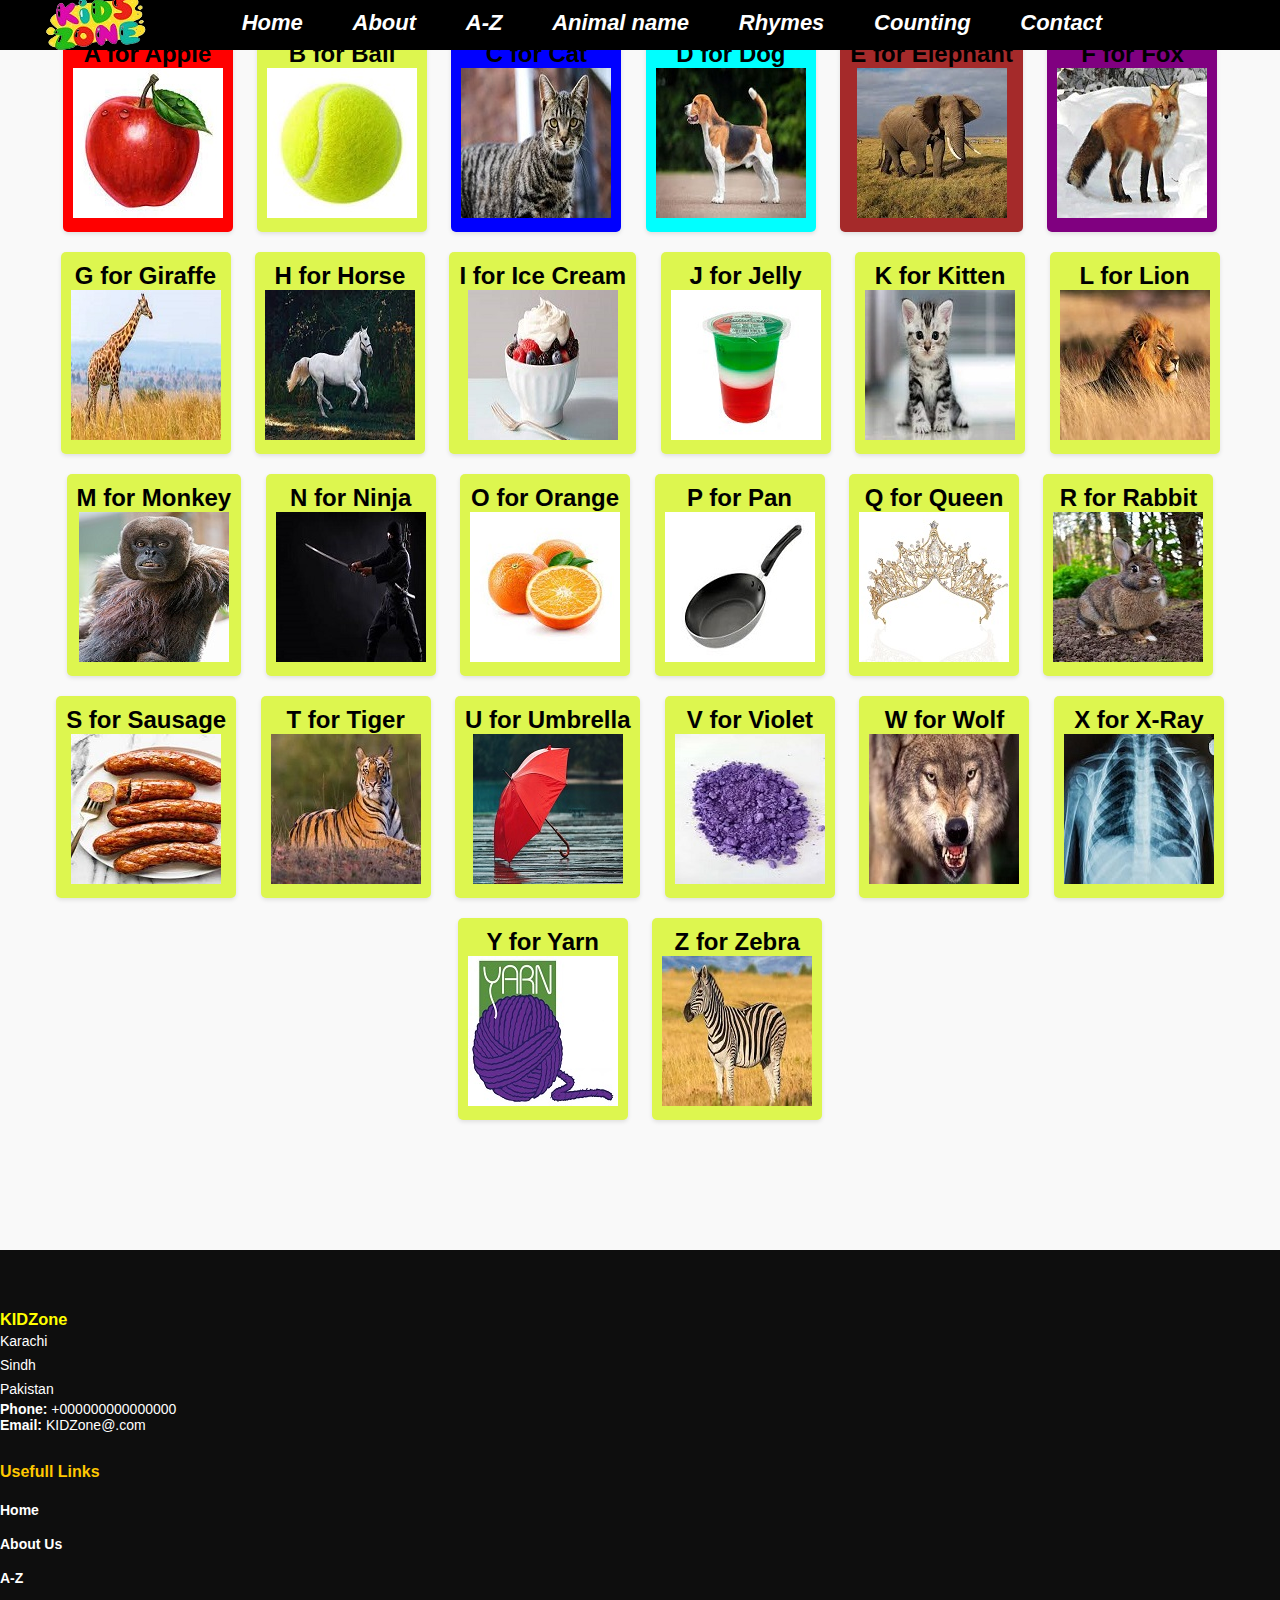
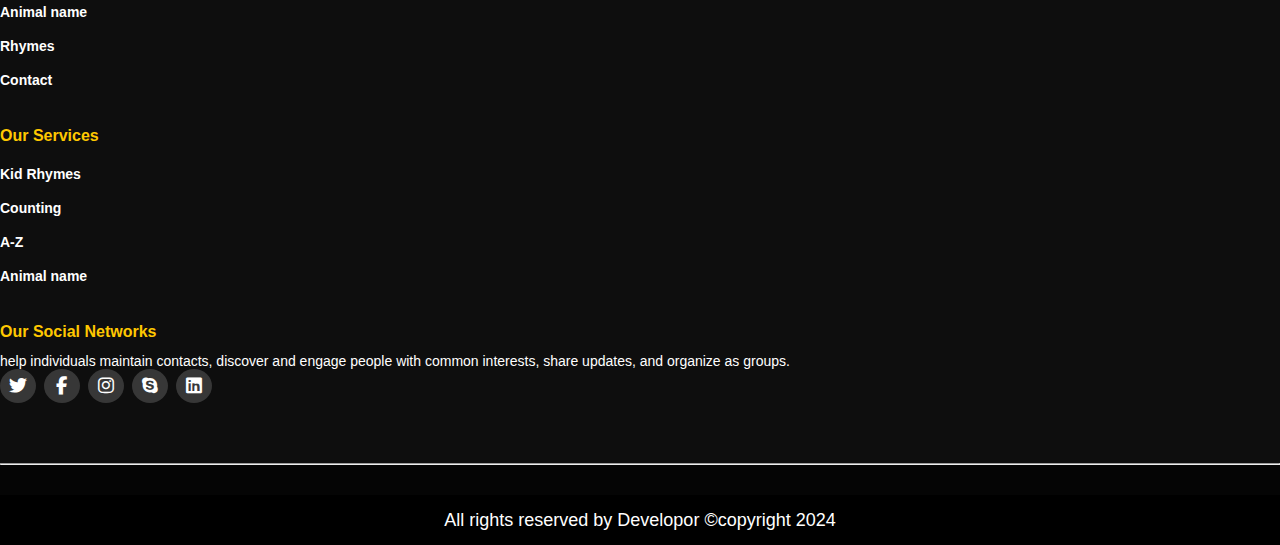
==== Alphabet name.html @ bb82e455 "done" ====
<!DOCTYPE html>
<html lang="en">
<head>
    <meta charset="UTF-8">
    <meta name="viewport" content="width=device-width, initial-scale=1.0">
    <title>English Alphabet Book for Kids</title>
    <link rel="stylesheet" href="../css/style.css">
    <!-- bootstrap links -->
    <link href="https://cdn.jsdelivr.net/npm/bootstrap@5.0.2/dist/css/bootstrap.min.css" rel="stylesheet" integrity="sha384-EVSTQN3/azprG1Anm3QDgpJLIm9Nao0Yz1ztcQTwFspd3yD65VohhpuuCOmLASjC" crossorigin="anonymous">
    <!-- bootstrap links -->
 <link rel="stylesheet" href="https://cdnjs.cloudflare.com/ajax/libs/font-awesome/6.5.2/css/all.min.css">

    <style>
        body {
            font-family: Arial, sans-serif;
            margin: 0;
            padding: 0;
            background-color: #f9f9f9;
        }
        header {
            
            background-color: #ddf64f;
            color: #000000;
            padding: 20px;
            text-align: center;
        }
        main {
            padding: 20px;
            text-align: center;
        }
        .alphabet-item {
            display: inline-block;
            margin: 10px;
            padding: 10px;
            background-color: #ddf64f;
            border-radius: 5px;
            box-shadow: 0 2px 4px rgba(0, 0, 0, 0.1);
        }
    </style>
</head>
<body>
    <div id="A-Z" class="A-Z">

        <div class="header">

            <div class="logo">
                <img src="Kids_Zone_Logo-removebg-preview.png" alt="logo">

            </div>

            <div class="menu">

                <ul class="menu-list">
                    
                    <li><a href="#home">Home</a></li>
                    <li><a href="#About">About</a></li>
                    <li><a href="#A-to-Z">A-Z</a></li>
                    <li><a href="Animal name.html">Animal name</a></li>
                    <li><a href="Rhyms.html">Rhymes</a></li>
                    <li><a href="counting.html">Counting</a></li>
                    <li><a href="#contact">Contact</a></li>
                    
                </ul>

            </div>

            <div class="toggle toggle-active">
               <button onclick="show()"> <i class="fa-solid fa-bars humberger-btn"></i> </button>
            </div>

        </div>



    <main>
        <div class="alphabet-item"  style="background-color: red;">
            <h2>A for Apple</h2>
            <img src="img AtoZ/download 1.jfif" alt="Apple">
        </div>
        <div class="alphabet-item">
            <h2>B for Ball</h2>
            <img src="img AtoZ/download 2.jfif" alt="Ball">
        </div>
        <div class="alphabet-item" style="background-color: blue;">
            <h2>C for Cat</h2>
            <img src="img AtoZ/images 3.jfif" alt="Cat">
        </div>
        <div class="alphabet-item" style="background-color: aqua;">
            <h2>D for Dog</h2>
            <img src="img AtoZ/images 4.jfif" alt="Dog">
        </div>
        <div class="alphabet-item"style="background-color: Brown;">
            <h2>E for Elephant</h2>
            <img src="img AtoZ/images 5.jpg" alt="Elephant">
        </div>
        <div class="alphabet-item"style="background-color: purple;">
            <h2>F for Fox</h2>
            <img src="img AtoZ/download 6.jpg" alt="Fox">
        </div>
        <div class="alphabet-item">
            <h2>G for Giraffe</h2>
            <img src="img AtoZ/download 7.jpg" alt="Giraffe">
        </div>
        <div class="alphabet-item">
            <h2>H for Horse</h2>
            <img src="img AtoZ/download 8.jpg" alt="Horse">
        </div>
        <div class="alphabet-item">
            <h2>I for Ice Cream</h2>
            <img src="img AtoZ/download 9.jpg" alt="Ice Cream">
        </div>
        <div class="alphabet-item">
            <h2>J for Jelly</h2>
            <img src="img AtoZ/10.jpg" alt="Jelly">
        </div>
        <div class="alphabet-item">
            <h2>K for Kitten</h2>
            <img src="img AtoZ/download 11.jpg" alt="Kitten">
        </div>
        <div class="alphabet-item">
            <h2>L for Lion</h2>
            <img src="img AtoZ/lion.jpg" alt="Lion">
        </div>
        <div class="alphabet-item">
            <h2>M for Monkey</h2>
            <img src="img AtoZ/monkey.jpg" alt="Monkey">
        </div>
        <div class="alphabet-item">
            <h2>N for Ninja</h2>
            <img src="img AtoZ/download 13.jpg" alt="Ninja">
        </div>
        <div class="alphabet-item">
            <h2>O for Orange</h2>
            <img src="img AtoZ/download 14.jpg" alt="Orange">
        </div>
        <div class="alphabet-item">
            <h2>P for Pan</h2>
            <img src="img AtoZ/download 15.jpg" alt="Pig">
        </div>
        <div class="alphabet-item">
            <h2>Q for Queen</h2>
            <img src="img AtoZ/queen.jpg" alt="Queen">
        </div>
        <div class="alphabet-item">
            <h2>R for Rabbit</h2>
            <img src="img AtoZ/rabit.jpg" alt="Rabbit">
        </div>
        <div class="alphabet-item">
            <h2>S for Sausage</h2>
            <img src="img AtoZ/hot dog.jpg" alt="Sausage">
        </div>
        <div class="alphabet-item">
            <h2>T for Tiger</h2>
            <img src="img AtoZ/tiger.jpg" alt="Tiger">
        </div>
        <div class="alphabet-item">
            <h2>U for Umbrella</h2>
            <img src="img AtoZ/rain-umbrellas-all-colours-and-styles3-1024x742.jpg" alt="Umbrella">
        </div>
        <div class="alphabet-item">
            <h2>V for Violet</h2>
            <img src="img AtoZ/voilet.jpg" alt="Violet">
        </div>
        <div class="alphabet-item">
            <h2>W for Wolf</h2>
            <img src="img AtoZ/wolf.jpg" alt="Wolf">
        </div>
        <div class="alphabet-item">
            <h2>X for X-Ray</h2>
            <img src="img AtoZ/x.jpg" alt="X-Ray">
        </div>
        <div class="alphabet-item">
            <h2>Y for Yarn</h2>
            <img src="img AtoZ/yarn.jpg" alt="Yoga">
        </div>
        <div class="alphabet-item">
            <h2>Z for Zebra</h2>
            <img src="img AtoZ/zebraa.jpg" alt="Zoo">
        </div>

    </main>


      <!-- footer -->
      <footer id="footer">
        <div class="footer-top">
          <div class="container">
            <div class="row">
  
              <div class="col-lg-3 col-md-6 footer-contact">
                <h3>KIDZone</h3>
                <p>
                  Karachi <br>
                  Sindh <br>
                  Pakistan <br>
                </p>
                <strong>Phone:</strong> +000000000000000 <br>
                <strong>Email:</strong>  KIDZone@.com <br>
              </div>
  
              <div class="col-lg-3 col-md-6 footer-links">
                <h4>Usefull Links</h4>
               <ul>
                <li><a href="#">Home</a></li>
                <li><a href="#">About Us</a></li>
                <li><a href="#">A-Z</a></li>
                <li><a href="Animal name.html">Animal name</a></li>
                <li><a href="#">Rhymes</a></li>
                <li><a href="#">Contact</a></li>
               </ul>
              </div>
  
  
  
             
  
              <div class="col-lg-3 col-md-6 footer-links">
                <h4>Our Services</h4>
  
               <ul>
                <li><a href="#">Kid Rhymes</a></li>
                <li><a href="#">Counting</a></li>
                <li><a href="#">A-Z</a></li>
                <li><a href="Animal name.html">Animal name</a></li>
            </ul>
              </div>
  
              <div class="col-lg-3 col-md-6 footer-links">
                <h4>Our Social Networks</h4>
                <p>help individuals maintain contacts, discover and engage people with common interests, share updates, and organize as groups.</p>
  
                <div class="socail-links mt-3">
                  <a href="#"><i class="fa-brands fa-twitter"></i></a>
                  <a href="#"><i class="fa-brands fa-facebook-f"></i></a>
                  <a href="#"><i class="fa-brands fa-instagram"></i></a>
                  <a href="#"><i class="fa-brands fa-skype"></i></a>
                  <a href="#"><i class="fa-brands fa-linkedin"></i></a>
                </div>
              
              </div>
  
            </div>
          </div>
        </div>
        <hr>
    
      </footer>
      <!-- footer -->
        
        

        <div class="footer">
            <p>All rights reserved by Developor &copy;copyright 2024</p>
       
        </div>
   




    <script src="../js/site.js"></script>
    <script src="https://cdn.jsdelivr.net/npm/bootstrap@5.0.2/dist/js/bootstrap.bundle.min.js" integrity="sha384-MrcW6ZMFYlzcLA8Nl+NtUVF0sA7MsXsP1UyJoMp4YLEuNSfAP+JcXn/tWtIaxVXM" crossorigin="anonymous"></script>
   
</body>
</html>
---- css/style.css ----
*{
    margin: 0px;
    padding: 0px;
    box-sizing: border-box;
    font-family: Arial, sans-serif;
}

html {
    scroll-behavior: smooth;
}
  

#home{
    width: 100%;
    height: 100vh;
    
 
}

.header{
    width: 100%;
    height: 50px;
    display: flex;
    background-color: black;
    color: white;
    display: flex;
    position: fixed;
    z-index: 1000;

}

.logo{

    width: 15%;
    height: 100%;
    display: flex;
    justify-content: center;
    align-items: center;
    text-align: center;
    font-family: Arial, Helvetica, sans-serif;
}



.menu{
    width: 75%;
    height: 100%;
    justify-content: right;
    align-items: center;
}

.menu-list{
  font-family: serif;
    display: flex;
    font-style: italic;
    width: 100%;
    align-items: center;
    height: 100%;
    line-height: 100%;
    justify-content: space-evenly;
    font-size: 10px;
    list-style: none;
}

.menu-list li a{
    color: white;
    font-size: 22px;
    font-weight: bold;
    text-decoration: none;
    display: inline-block;
}

.menu-list li a:hover{
    color:  rgb(219, 58, 58);
    transition: 0.5s all ease-in-out;
}


.toggle{
    width: 10%;
    height: 100%;
    display: flex;
    justify-content: center;
    align-items: center;
    display: none;
}

.humberger-btn{
    font-size: 30px;
    cursor: pointer;

}

  
  .slider {
    width: 100%;
    height: calc(100vh - 50px);
    overflow: hidden;
    position: relative;
  }
  
  .slide {
    width: 100%;
    height: 100%;
    display: flex;
    justify-content: center;
    align-items: center;
    position: absolute;
    opacity: 0;
    background-size: cover;
    background-position: center;
    transition: opacity 0.5s ease;
    background-color: rgba(0, 0, 0, 0.5); 
    background-blend-mode: overlay;
    text-align: center;
    
    
  }
  
  .slide.active {
    opacity: 1;
  }
  
  .slide p {
    color: white;
    font-size: 30px;
    margin-left: 20px;
    margin-right: 20px;
    font-weight: bold;
    font-family: sans-serif;

  }
  .ab{
    margin-top: 0px;
  }
  
#About{
  background-image: linear-gradient(to right, rgb(216, 58, 219), rgb(247, 241, 241) 50% 50%);
    width: 100%;
margin-top: 30px;
    height: 100vh;
    text-align: center;
}

.About-main{

    width: 80%;
    height: auto;
    margin: auto;
    padding: 30px;
    text-align: left;
    margin-top: 30px;
    
}

.about-h1{
    margin-top: 50px;
    margin-bottom: 10px;

}

.colorful span:nth-child(1) { color: red; }
  .colorful span:nth-child(2) { color: blue; }
  .colorful span:nth-child(3) { color: green; }
  .colorful span:nth-child(4) { color: orange; }
  .colorful span:nth-child(5) { color: purple; }
  .colorful span:nth-child(6) { color: yellow; }
  .colorful span:nth-child(7) { color: teal; }
  .colorful span:nth-child(8) { color: pink; }


.About-main img{
    float: left;
    margin-right: 10px;
    width: 35%;
    border-radius: 5px;

}

.About-main p{
    font-size: 22px;
    font-family: sans-serif;
}

.about-below-h2{
    margin: 20px;
    text-align: center;
}


.A-Zh2{
  margin-top: 25px;
  margin-bottom: 25px;
}

#A-to-Z{
    width: 100%;
    height: 100vh;
    background-image: linear-gradient(to left, rgb(58, 157, 219), rgb(247, 241, 241) 50% 50%);
    display: flex;
    justify-content: center;
    align-items: center;
}


.book {
    width: 55%;
    height: 55%;
    position: relative;
    border: 1px solid #000;
    overflow: hidden;
  }
  
  .page {
    width: 100%;
    height: 100%;
    position: absolute;
    display: none;
  }

  .page img{
    width: 100%;
    height: 100%;
  }
  
  .prev, .next {
    position: absolute;
    top: 50%;
    transform: translateY(-50%);
    padding: 10px;
    background-color: #ccc;
    border: none;
    cursor: pointer;
  }
  
  .prev {
    left: 0;
  }
  
  .next {
    right: 0;
  }

  .btn{
    margin-left: 10px;
    margin-right: 10px;
    border-radius: 15px;
    background-color: rgb(44, 44, 122);
    font-weight: bold;
    width: 80px;
    color: white;
  }

  #btn22{
    margin-left: 10px;
    margin-right: 10px;
    border-radius: 15px;
    background-color: rgb(44, 44, 122);
    font-weight: bold;
    width: 80px;
    color: white;
  }

  .seemore{
    display: inline-block;
    padding: 10px 20px;
    font-size: 16px;
    cursor: pointer;
    text-align: center;
    text-decoration: none;
    outline: none;
    color: #fff;
    background-color: #007bff;
    border: none;
    border-radius: 5px;
    
  }


/* 
  counting */

#counting{
    width: 100%;
    height: 100vh;
    background-image: linear-gradient(to right, rgb(219, 58, 58), rgb(247, 241, 241) 50% 50%);
    display: flex;
    justify-content: center;
    align-items: center;
  }
  .counting-h1{
    margin-top: 25px;
    margin-bottom: 25px;
 
  }

  
.book2 {
    width: 55%;
    height: 55%;
    position: relative;
    border: 1px solid #000;
    overflow: hidden;
  }
  
  .page22 {
    width: 100%;
    height: 100%;
    position: absolute;
    display: none;
  }

  .page22 img{
    width: 100%;
    height: 100%;
  }
  
  .prev2, .next2 {
    position: absolute;
    top: 50%;
    transform: translateY(-50%);
    padding: 10px;
    background-color: #ccc;
    border: none;
    cursor: pointer;
  }
  
  .prev2 {
    left: 0;
  }
  
  .next2 {
    right: 0;
  }

  #contact{
    background-image: linear-gradient(to left, rgb(219, 208, 58), rgb(251, 251, 252) 50% 50%);
    width: 100%;
    height: 100vh;
    display: flex;
    justify-content: center;
    align-items: center;
  }

  .contactBox{
    width: 45%;
    height: 60vh;
    border: 3px solid black;
    box-shadow: 0px 5px 5px 0px;
    padding: 50px;
  }

  .form-group {
    margin-bottom: 20px;
  }
  
  label {
    display: block;
    margin-bottom: 5px;
  }
  
  input[type="text"],
  input[type="email"],
  textarea {
    width: 100%;
    padding: 10px;
    font-size: 16px;
    border: 1px solid #ccc;
  }
  
  .error {
    color: red;
    font-size: 14px;
  }
  
  button[type="submit"] {
    background-color:  rgb(219, 58, 58);
    color: #fff;
    padding: 10px 20px;
    border: none;
    cursor: pointer;
    font-size: 16px;
    border-radius: 5px;
  }
  
  button[type="submit"]:hover {
    background-color: #0056b3;
  }

  .footer{
    width: 100%;
    height: 50px;
    font-size: 18px;
    color: white;
    background-color: black;
    display: flex;
    justify-content: center;
    align-items: center;
  }
    

@media screen and (max-width: 1100px) {
    /* Your CSS rules for screens up to 720px wide */
    .toggle-active{
        display: flex;
    }

    .header{
        justify-content: space-between;
    }
    .About-main img{
        width: 70%;
    }

    #A-to-Z{

        margin-top: 450px;
    }

    .menu{
        display: none;
    }
    
    .header-active{
        flex-direction: column;
        height: auto;
        justify-content: center;
        height: 100vh;
        transition: 0.5s all ease-in-out;

    }

    .menu-active{
        display: block;
        width: 100%;
    }

    .menu-list-active{
        flex-direction: column;
    }

    .logo-active{
        width: 100%;
    }

    .toggle-res-active{
        width: 100%;
    }

    .book{
        width: 70%;
        height: 70%;
    }

    .book2{
        width: 70%;
        height: 70%;
    }

    .contactBox{
        width: 70%;
        height: auto;
    }

    .about-active{
        margin-top: 100vh;
    }

}
/* footer */
#footer{
  padding: 0 0 30px 0px;
  color: white;
  font-size: 14px;
  background-color: gray;
  margin-top: 100px;
}
#footer .footer-top{
  padding: 60px 0 30px 0;
  background-color: gray;
  color: white;
}
#footer .footer-top .footer-contact{
  margin-bottom: 30px;
}
#footer .footer-top .footer-contact h3{
  color: yellow;
}
#footer .footer-top .footer-contact h4{
  font-size: 22px;
  margin: 0 0 30px 0;
  padding: 2px 0 2px 0;
  line-height: 1;
  font-weight: 700;
}
#footer .footer-top .footer-contact p{
  font-size: 14px;
  line-height: 24px;
  margin-bottom: 0;
  color: white;
}
#footer .footer-top h4{
  font-size: 16px;
  font-weight: bold;
  position: relative;
  padding-bottom: 12px;
}
#footer .footer-top .footer-links{
  margin-bottom: 30px;
  margin-top: 10px;
}
#footer .footer-top .footer-links h4{
  color: #ffc800;
}
#footer .footer-top .footer-links ul{
  list-style: none;
  padding: 0;
  margin: 0;
}
#footer .footer-top .footer-links ul li{
  padding: 10px 0;
  display: flex;
  align-items: center;
}
#footer .footer-top .footer-links ul li a{
  text-decoration: none;
  color: white;
  display: inline-block;
  line-height: 1;
  font-weight: bold;
  transition: 0.5s ease;
}
#footer .footer-top .footer-links ul li a:hover{
  color: yellow;
}
#footer .footer-top .socail-links a{
  font-size: 18px;
  display: inline-block;
  text-decoration: none;
  background-color: #373737;
  color: white;
  line-height: 1;
  padding: 8px 0;
  margin-right: 4px;
  border-radius: 50%;
  text-align: center;
  width: 36px;
  transition: 0.5s ease;
}
#footer .footer-top .socail-links a:hover{
  background-color: yellow;
  color: white;
}
#footer .copyright{
  text-align: center;
  float: left;
}
#footer .credits{
  float: right;
  text-align: center;
  font-size: 13px;
}
#footer .credits a{
  color: yellow;
}
/* footer *//* footer */
#footer{
  padding: 0 0 30px 0px;
  color: white;
  font-size: 14px;
  background-color: gray;
  margin-top: 100px;
}
#footer .footer-top{
  padding: 60px 0 30px 0;
  background-color: gray;
  color: white;
}
#footer .footer-top .footer-contact{
  margin-bottom: 30px;
}
#footer .footer-top .footer-contact h3{
  color: yellow;
}
#footer .footer-top .footer-contact h4{
  font-size: 22px;
  margin: 0 0 30px 0;
  padding: 2px 0 2px 0;
  line-height: 1;
  font-weight: 700;
}
#footer .footer-top .footer-contact p{
  font-size: 14px;
  line-height: 24px;
  margin-bottom: 0;
  color: white;
}
#footer .footer-top h4{
  font-size: 16px;
  font-weight: bold;
  position: relative;
  padding-bottom: 12px;
}
#footer .footer-top .footer-links{
  margin-bottom: 30px;
  margin-top: 10px;
}
#footer .footer-top .footer-links h4{
  color: #ffc800;
}
#footer .footer-top .footer-links ul{
  list-style: none;
  padding: 0;
  margin: 0;
}
#footer .footer-top .footer-links ul li{
  padding: 10px 0;
  display: flex;
  align-items: center;
}
#footer .footer-top .footer-links ul li a{
  text-decoration: none;
  color: white;
  display: inline-block;
  line-height: 1;
  font-weight: bold;
  transition: 0.5s ease;
}
#footer .footer-top .footer-links ul li a:hover{
  color: yellow;
}
#footer .footer-top .socail-links a{
  font-size: 18px;
  display: inline-block;
  text-decoration: none;
  background-color: #373737;
  color: white;
  line-height: 1;
  padding: 8px 0;
  margin-right: 4px;
  border-radius: 50%;
  text-align: center;
  width: 36px;
  transition: 0.5s ease;
}
#footer .footer-top .socail-links a:hover{
  background-color: yellow;
  color: white;
}
#footer .copyright{
  text-align: center;
  float: left;
}
#footer .credits{
  float: right;
  text-align: center;
  font-size: 13px;
}
#footer .credits a{
  color: yellow;
}
/* footer *//* footer */
#footer{
    padding: 0 0 30px 0px;
    color: white;
    font-size: 14px;
    background-color: rgb(5, 5, 5);
    margin-top: 100px;
}
#footer .footer-top{
    padding: 60px 0 30px 0;
    background-color: rgb(14, 14, 14);
    color: white;
}
#footer .footer-top .footer-contact{
    margin-bottom: 30px;
}
#footer .footer-top .footer-contact h3{
    color: yellow;
}
#footer .footer-top .footer-contact h4{
    font-size: 22px;
    margin: 0 0 30px 0;
    padding: 2px 0 2px 0;
    line-height: 1;
    font-weight: 700;
}
#footer .footer-top .footer-contact p{
    font-size: 14px;
    line-height: 24px;
    margin-bottom: 0;
    color: white;
}
#footer .footer-top h4{
    font-size: 16px;
    font-weight: bold;
    position: relative;
    padding-bottom: 12px;
}
#footer .footer-top .footer-links{
    margin-bottom: 30px;
    margin-top: 10px;
}
#footer .footer-top .footer-links h4{
    color: #ffc800;
}
#footer .footer-top .footer-links ul{
    list-style: none;
    padding: 0;
    margin: 0;
}
#footer .footer-top .footer-links ul li{
    padding: 10px 0;
    display: flex;
    align-items: center;
}
#footer .footer-top .footer-links ul li a{
    text-decoration: none;
    color: white;
    display: inline-block;
    line-height: 1;
    font-weight: bold;
    transition: 0.5s ease;
}
#footer .footer-top .footer-links ul li a:hover{
    color: yellow;
}
#footer .footer-top .socail-links a{
    font-size: 18px;
    display: inline-block;
    text-decoration: none;
    background-color: #373737;
    color: white;
    line-height: 1;
    padding: 8px 0;
    margin-right: 4px;
    border-radius: 50%;
    text-align: center;
    width: 36px;
    transition: 0.5s ease;
}
#footer .footer-top .socail-links a:hover{
    background-color: yellow;
    color: white;
}
#footer .copyright{
    text-align: center;
    float: left;
}
#footer .credits{
    float: right;
    text-align: center;
    font-size: 13px;
}
#footer .credits a{
    color: yellow;
}
/* footer */
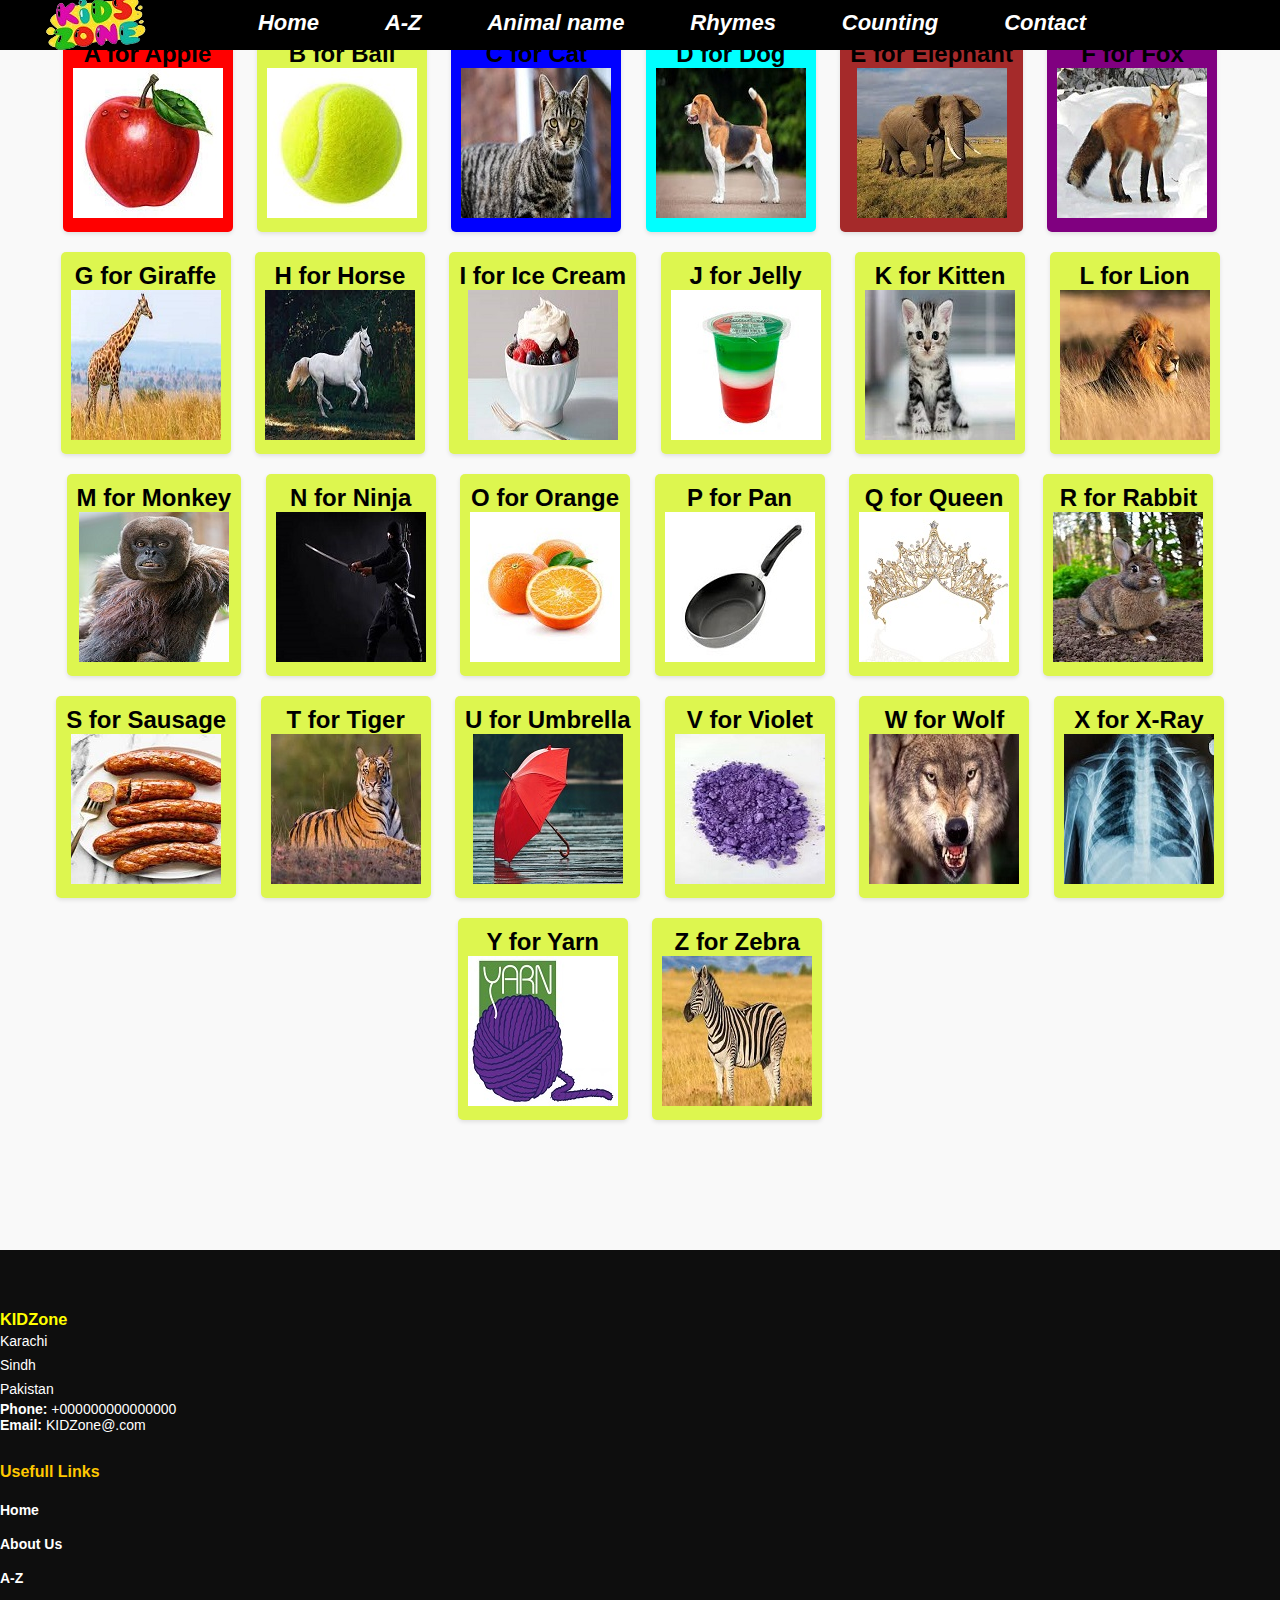
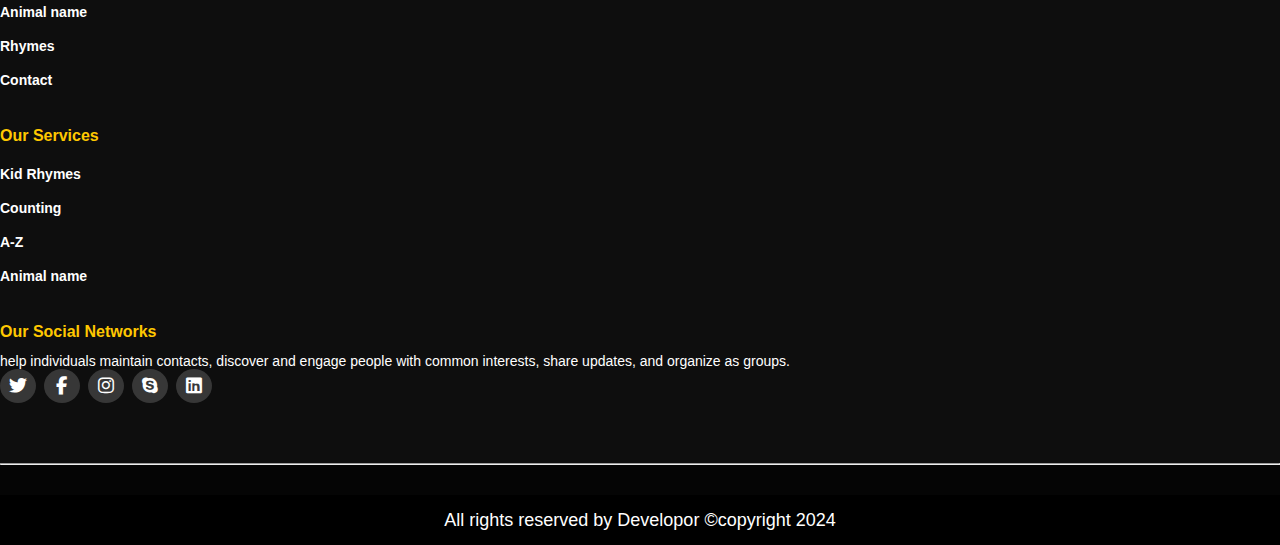
==== commit 95e55113: "Update Alphabet name.html" ====
--- a/Alphabet name.html
+++ b/Alphabet name.html
@@ -4,7 +4,7 @@
     <meta charset="UTF-8">
     <meta name="viewport" content="width=device-width, initial-scale=1.0">
     <title>English Alphabet Book for Kids</title>
-    <link rel="stylesheet" href="../css/style.css">
+    <link rel="stylesheet" href="./css/style.css">
     <!-- bootstrap links -->
     <link href="https://cdn.jsdelivr.net/npm/bootstrap@5.0.2/dist/css/bootstrap.min.css" rel="stylesheet" integrity="sha384-EVSTQN3/azprG1Anm3QDgpJLIm9Nao0Yz1ztcQTwFspd3yD65VohhpuuCOmLASjC" crossorigin="anonymous">
     <!-- bootstrap links -->
@@ -52,8 +52,8 @@
 
                 <ul class="menu-list">
                     
-                    <li><a href="#home">Home</a></li>
-                    <li><a href="#About">About</a></li>
+                    <li><a href="/index.html">Home</a></li>
+                    <!-- <li><a href="#About">About</a></li> -->
                     <li><a href="#A-to-Z">A-Z</a></li>
                     <li><a href="Animal name.html">Animal name</a></li>
                     <li><a href="Rhyms.html">Rhymes</a></li>
